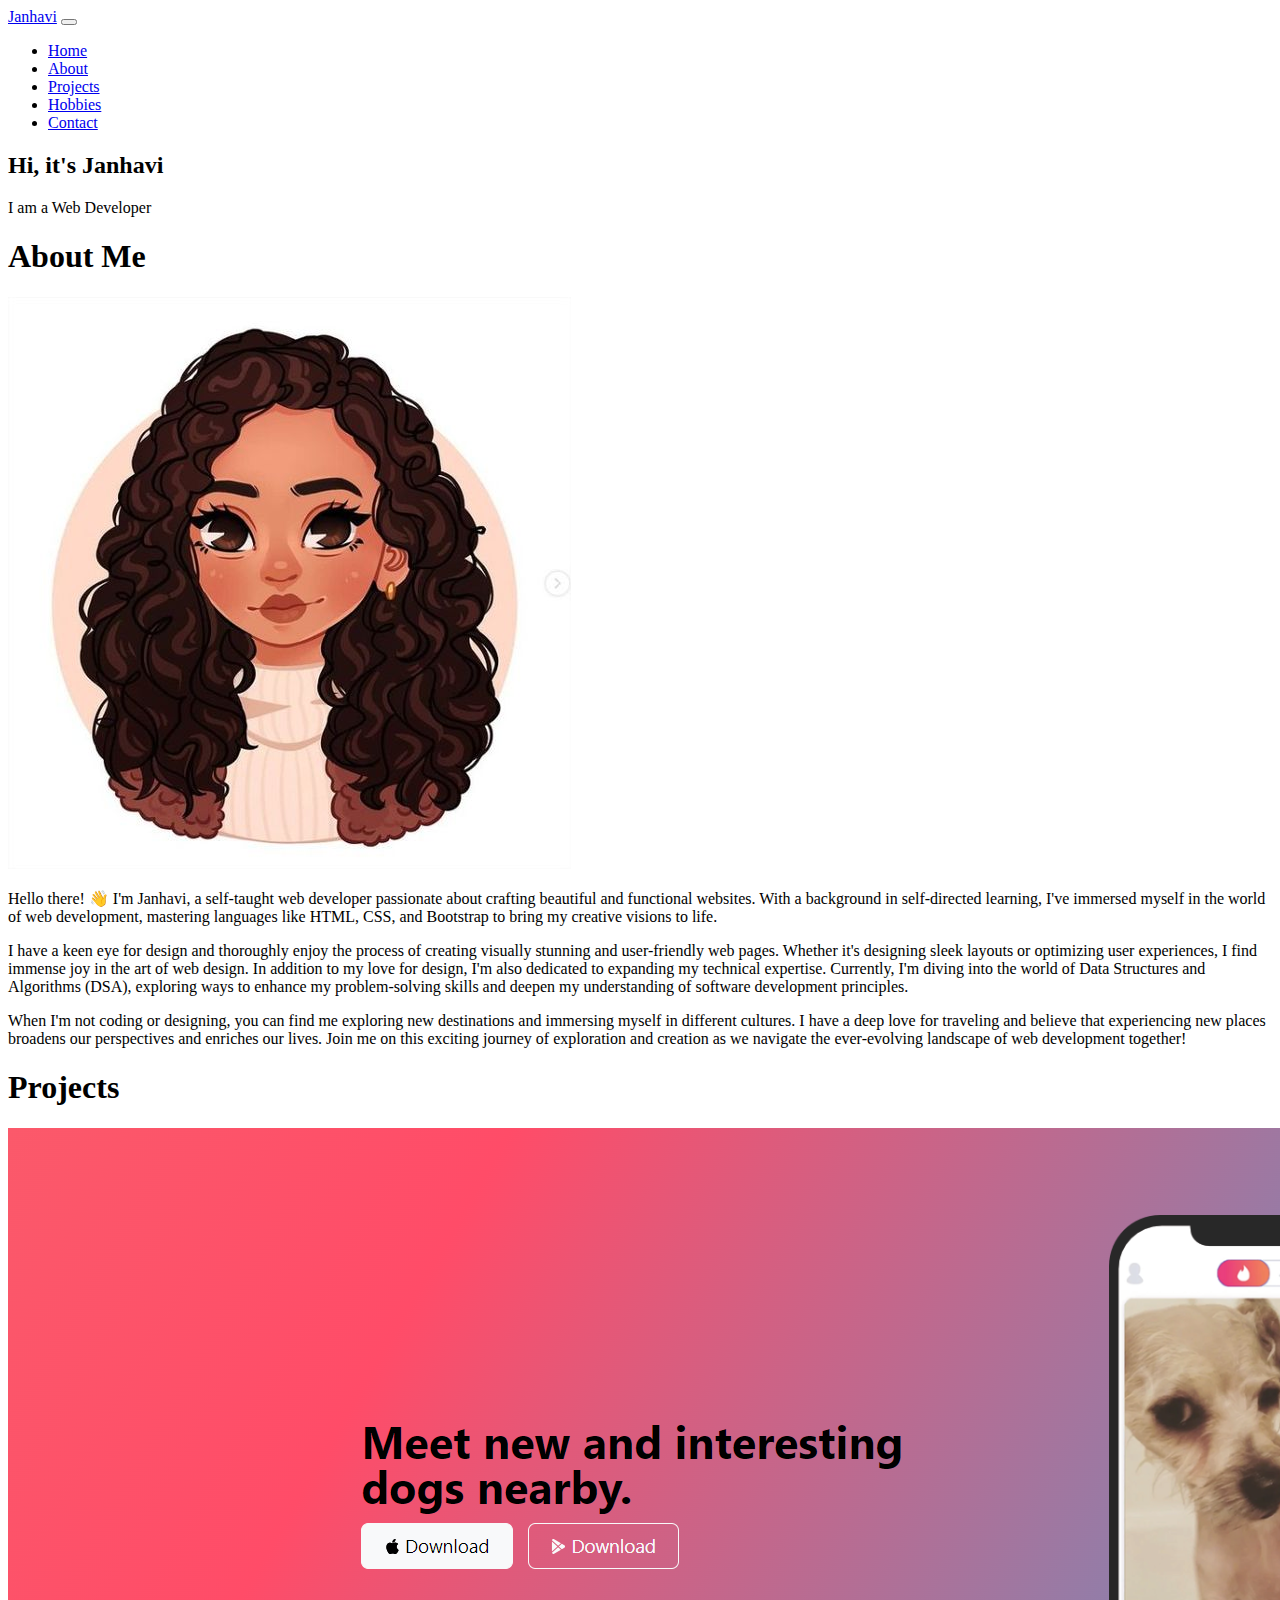
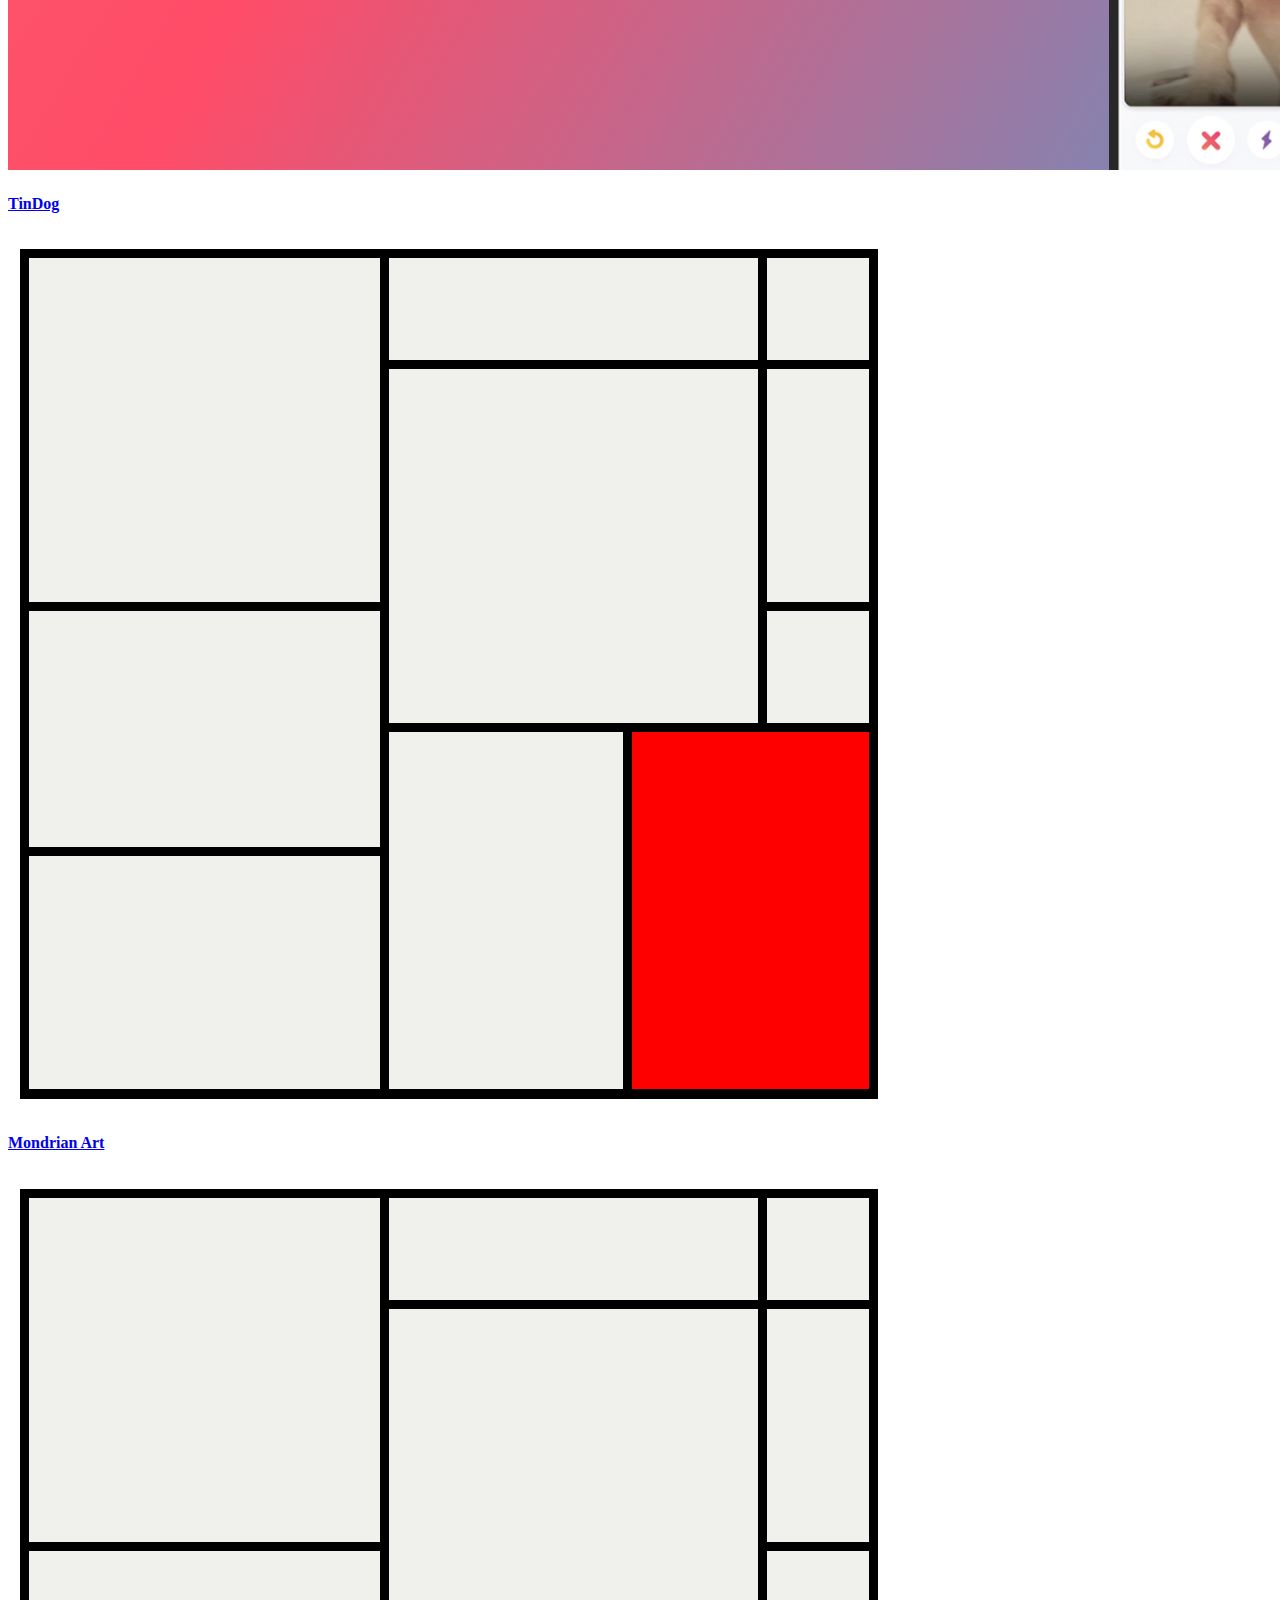
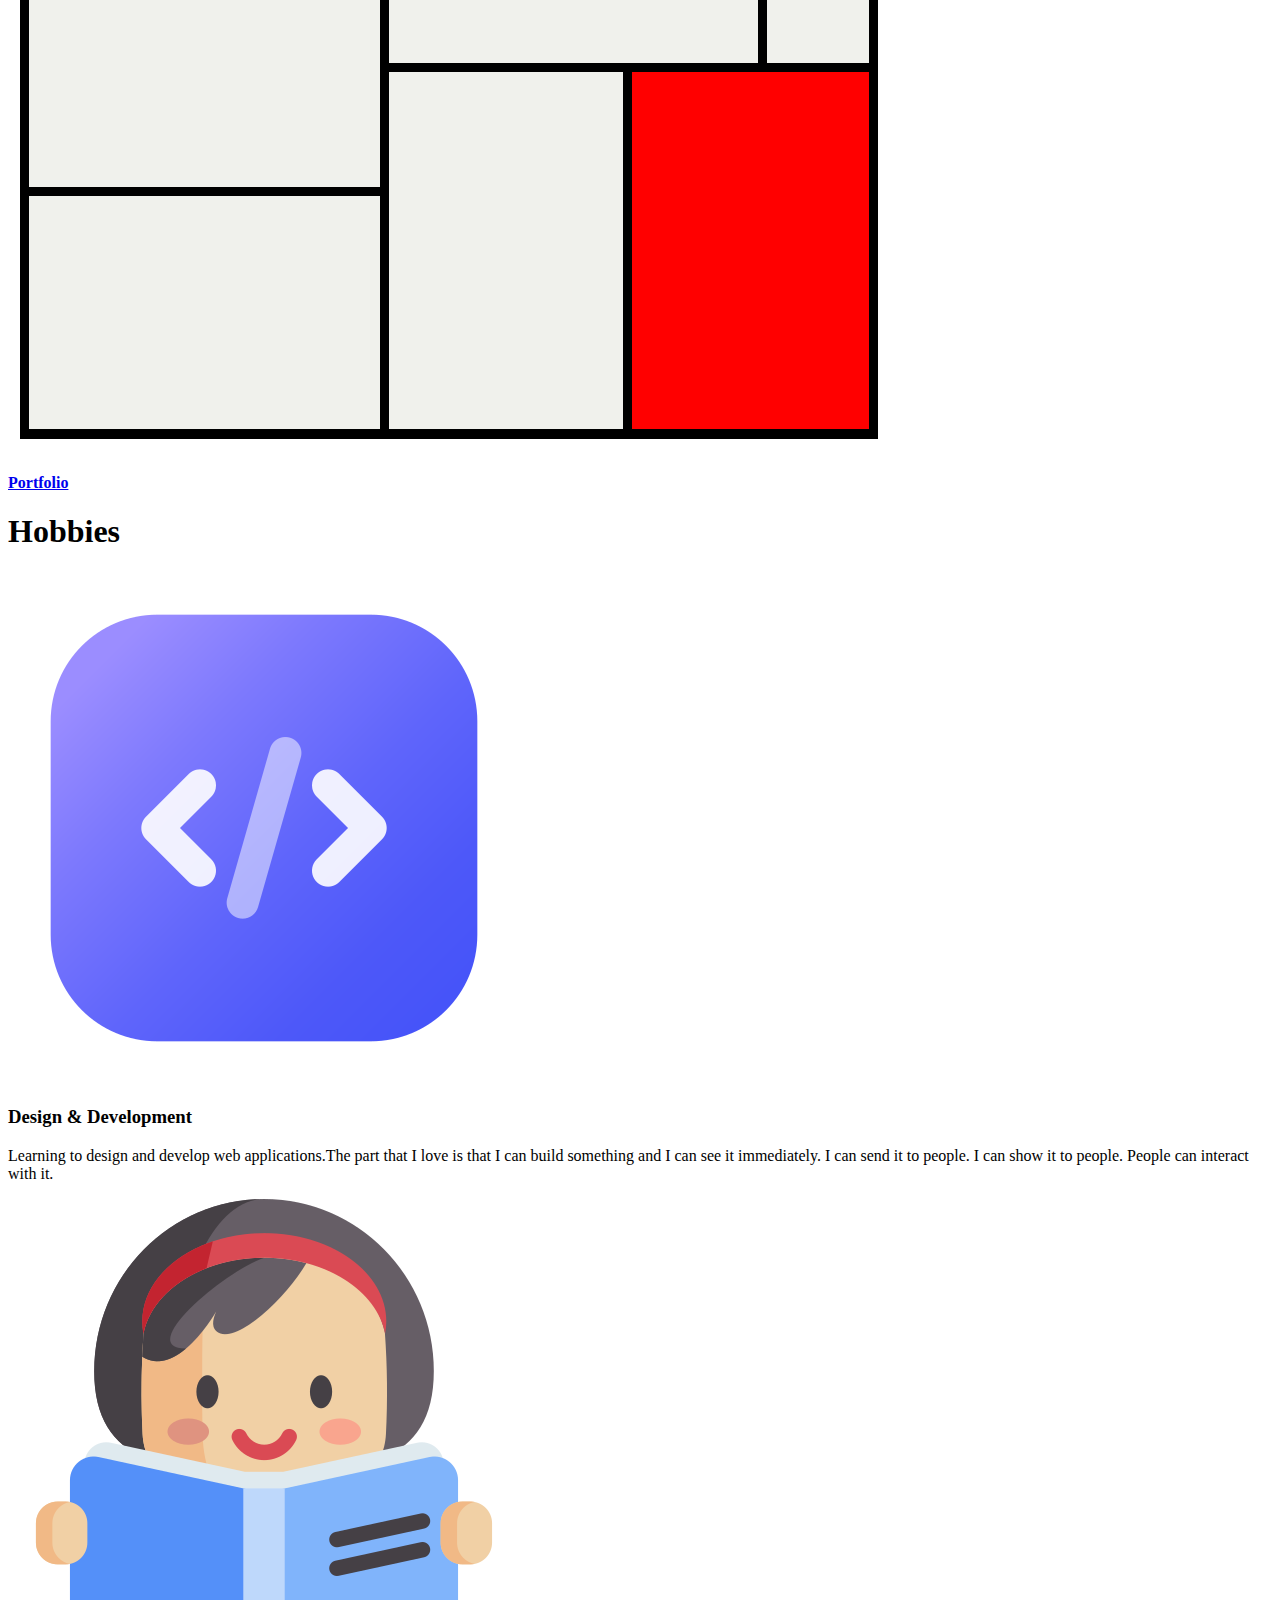
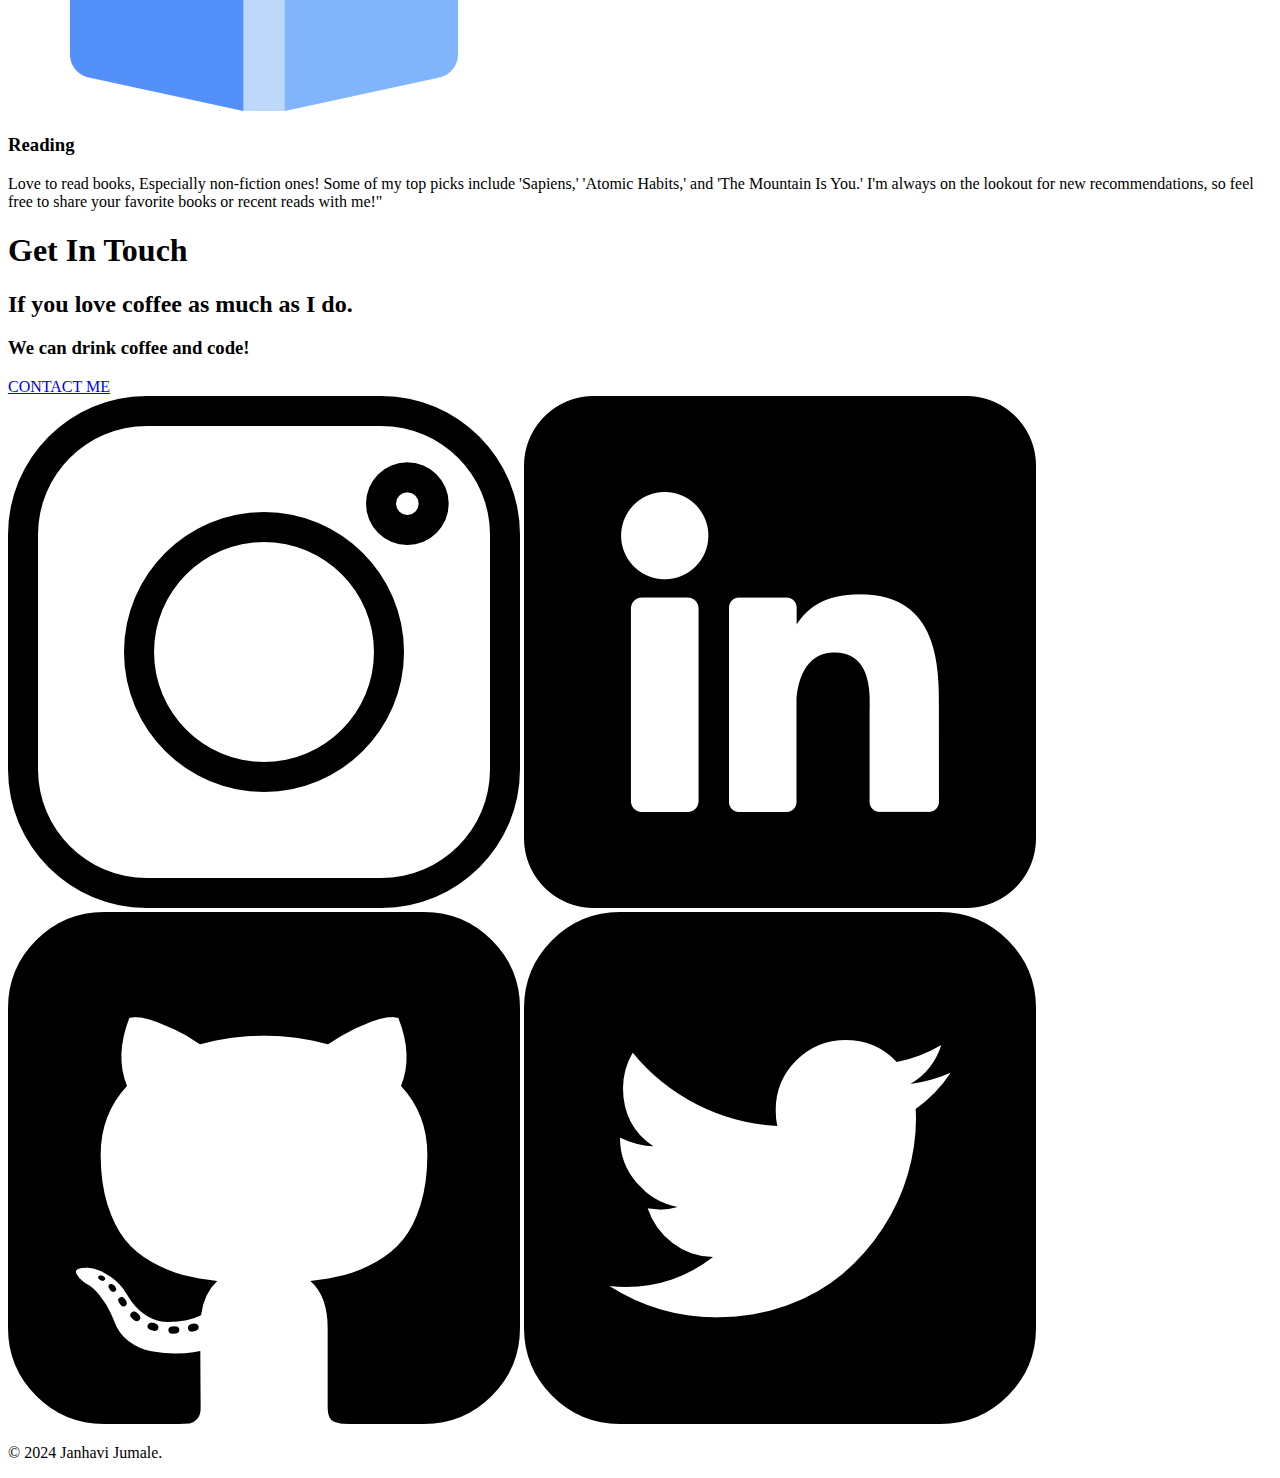
==== index.html @ 4dcbf732 "Html file" ====
<!DOCTYPE html>
<html lang="en">
<head>
    <meta charset="UTF-8">
    <meta name="viewport" content="width=device-width, initial-scale=1.0">
    <title>Portfolio</title>
    <link href="https://cdn.jsdelivr.net/npm/bootstrap@5.3.2/dist/css/bootstrap.min.css" rel="stylesheet" integrity="sha384-T3c6CoIi6uLrA9TneNEoa7RxnatzjcDSCmG1MXxSR1GAsXEV/Dwwykc2MPK8M2HN" crossorigin="anonymous">
    <link rel="stylesheet" href="styles.css">

    <link rel="preconnect" href="https://fonts.googleapis.com">
<link rel="preconnect" href="https://fonts.gstatic.com" crossorigin>
<link href="https://fonts.googleapis.com/css2?family=Merriweather+Sans&family=Montserrat:ital,wght@0,300;1,200&family=Sacramento&display=swap" rel="stylesheet">
</head>
<body>
    <!--NavBar-->
  
    <section id="nav-bar">
       <nav class="navbar navbar-expand-lg fixed-top navbarScroll">
        <div class="container">
            <a class="navbar-brand" href="#">Janhavi</a>
            <button class="navbar-toggler" type="button" data-bs-toggle="collapse" data-bs-target="#navbarSupportedContent" aria-controls="navbarSupportedContent" aria-expanded="false" aria-label="Toggle navigation">
                <span class="navbar-toggler-icon"></span>
            </button>
            <div class="collapse navbar-collapse" id="navbarSupportedContent">
                <ul class="navbar-nav ms-auto">
                    <li class="nav-item active">
                        <a class="nav-link" href="#home">Home</a>
                    </li>
                    <li class="nav-item">
                        <a class="nav-link" href="#about">About</a>
                    </li>
                    <li class="nav-item">
                        <a class="nav-link" href="#projects">Projects</a>
                    </li>
                    <li class="nav-item">
                        <a class="nav-link" href="#hobbies">Hobbies</a>
                    </li>
                    <li class="nav-item">
                        <a class="nav-link" href="#contact">Contact</a>
                    </li>
                </ul>
                
            </div>
        </div>
    </nav>
    </section> 
    <!--Header-->

    <section class="bgimage" id="home">
        <div class="container-fluid">
            <div class="row">
            <div class="col-lg-12 col-md-12 col-sm-12 col-xs-12 hero-text">
                <h2 class="hero_title">Hi, it's Janhavi</h2>
                <p class="hero_desc">I am a Web Developer</p>
            </div>
            </div>
        </div>
    </section>
     <!--About Me-->
 
    <section id="about">
        <div class="container mt-4 pt-4">
            <h1 class="text-center heading" >About Me</h1>
            <div class="row mt-4">
                <div class="col-lg-4 ">
                    <div class="image-container">
                    <img src="images/avatar.jpg" class= "imageAboutPage" alt="">
                </div>
            </div>
                <div class="col-lg-8">
                    <p> Hello there! 👋 I'm Janhavi, a self-taught web developer passionate
                         about crafting beautiful and functional websites. 
                         With a background in self-directed learning, I've immersed myself in the world of web development,
                          mastering languages like HTML, CSS, and Bootstrap to bring my creative visions to life.
                        
                    </p>
                    <div class="row mt-3">
                        <p> I have a keen eye for design and thoroughly enjoy the process of creating visually stunning and user-friendly web pages. Whether it's designing sleek layouts or optimizing user experiences, I find immense joy in the art of web design.

                            In addition to my love for design, I'm also dedicated to expanding my technical expertise. Currently, I'm diving into the world of Data Structures and Algorithms (DSA), exploring ways to enhance my problem-solving skills and deepen my understanding of software development principles. 
                            <p>
                                When I'm not coding or designing, you can find me exploring new destinations and immersing myself in different cultures. I have a deep love for traveling and believe that experiencing new places broadens our perspectives and enriches our lives.

                            Join me on this exciting journey of exploration and creation as we navigate the ever-evolving landscape of web development together!
                            </p>
                </div>
            </div>
        </div>
    </div>
    </section>
      <!--My Project-->
    <section id="projects">
                    <div class="container">
                <h1 class="text-center heading">Projects</h1>
                <div class="row">
                    <div class="col-lg-4 mt-4">
                        <a href="tindog/index.html">
                        <div class="card servicesText">
                            <img src="images/tindog.png" alt="project-1" class="pro-img">
                            <div class="card-body">
                                <i class="fas servicesIcon fa-clock"></i>
                                <h4 class="card-title mt-3">TinDog</h4>
                                <p class="card-text mt-3"> </p>
                            </div>
                        </div>  
                    </a>
                    </div>
                    <div class="col-lg-4 mt-4">
                        <a href="Mondrian/index.html">
                        <div class="card servicesText">
                            <img src="images/Mondrian.png" alt="project-2" class="pro-img">
                            <div class="card-body">
                                <i class='fas servicesIcon fa-layer-group'></i>
                                <h4 class="card-title mt-3">Mondrian Art</h4>
                                <p class="card-text mt-3"> </p>
                            </div>
                        </div>  
                        </a>
                    </div>
    
                    <div class="col-lg-4 mt-4">
                        <a href="index.html">
                        <div class="card servicesText">
                            <img src="images/Mondrian.png" alt="project-2" class="pro-img">
                            <div class="card-body">
                                <i class='far servicesIcon fa-check-circle'></i>
                                <h4 class="card-title mt-3">Portfolio</h4>
                                <p class="card-text mt-3"></p>
                            </div>
                        </div> 
                        </a> 
                    </div>
                </div>
    
                
                </div>
            </div>
        </section>
 
     <!--Hobbies-->
     <section id="hobbies">
        <div class="container">
            <h1 class="text-center heading">Hobbies</h1>
            <div class="skill-row">
                <img class="codeimg" src="images/code.png" alt="picture">
                <h3>Design & Development</h3>
                <p > Learning to design and develop web applications.The part that I love is that I can build something and I can see it immediately. I can send it to people. I can show it to people. People can interact with it.
                
                </p>
              </div>

              <div class="skill-row">
                <img class="photoimg" src="images/read.png" alt="picture">
                <h3>Reading</h3>
                <p > Love to read books, Especially non-fiction ones! Some of my top picks include 'Sapiens,' 'Atomic Habits,' and 'The Mountain Is You.' 
                    I'm always on the lookout for new recommendations, so feel free to share your favorite books or recent reads with me!"
                </p>
              </div>
        </div>

     </section>
      <!--Contact Me-->
    <section id="contact">
        <div class="contact-me">
            <h1 class="text-center heading">Get In Touch</h1>
            <h2>If you love coffee as much as I do.</h2>
            <h3>We can drink coffee and code!</h3>
            <a class="btn" href="mailto:jumalejanhavi@gmail.com">CONTACT ME</a>
          </div>
        </div>
    </section>
     <!--Footer-->
     <section id="footer">
        <div class="bottom-container">
            <a class="footer-link" href="https://www.instagram.com/janhavij__/"> <img src="images/instagram.png" alt="" class="footer-icons"></a>
            <a class="footer-link" href="https://www.linkedin.com/in/janhavi-jumale-522658176/"> <img src="images/linkedin.png" alt="" class="footer-icons"></a>
            <a class="footer-link" href="https://github.com/janhavi04"> <img src="images/github-sign.png" alt="" class="footer-icons"></a>
            <a class="footer-link" href="https://twitter.com/desiarmyyy"> <img src="images/twitter-sign.png" alt="" class="footer-icons"></a>
            <p class="copy">© 2024 Janhavi Jumale.</p>
          </div>
     </section>

     <script>
        const header = document.querySelector('.navbar');

window.onscroll = function() {
    var top = window.scrollY;
    if(top >=100) {
        header.classList.add('navbarDark');
    }
    else {
        header.classList.remove('navbarDark');
    }
}
     </script>
     <script src="https://cdn.jsdelivr.net/npm/bootstrap@5.3.2/dist/js/bootstrap.bundle.min.js" integrity="sha384-C6RzsynM9kWDrMNeT87bh95OGNyZPhcTNXj1NW7RuBCsyN/o0jlpcV8Qyq46cDfL" crossorigin="anonymous"></script>
</body>
</html>
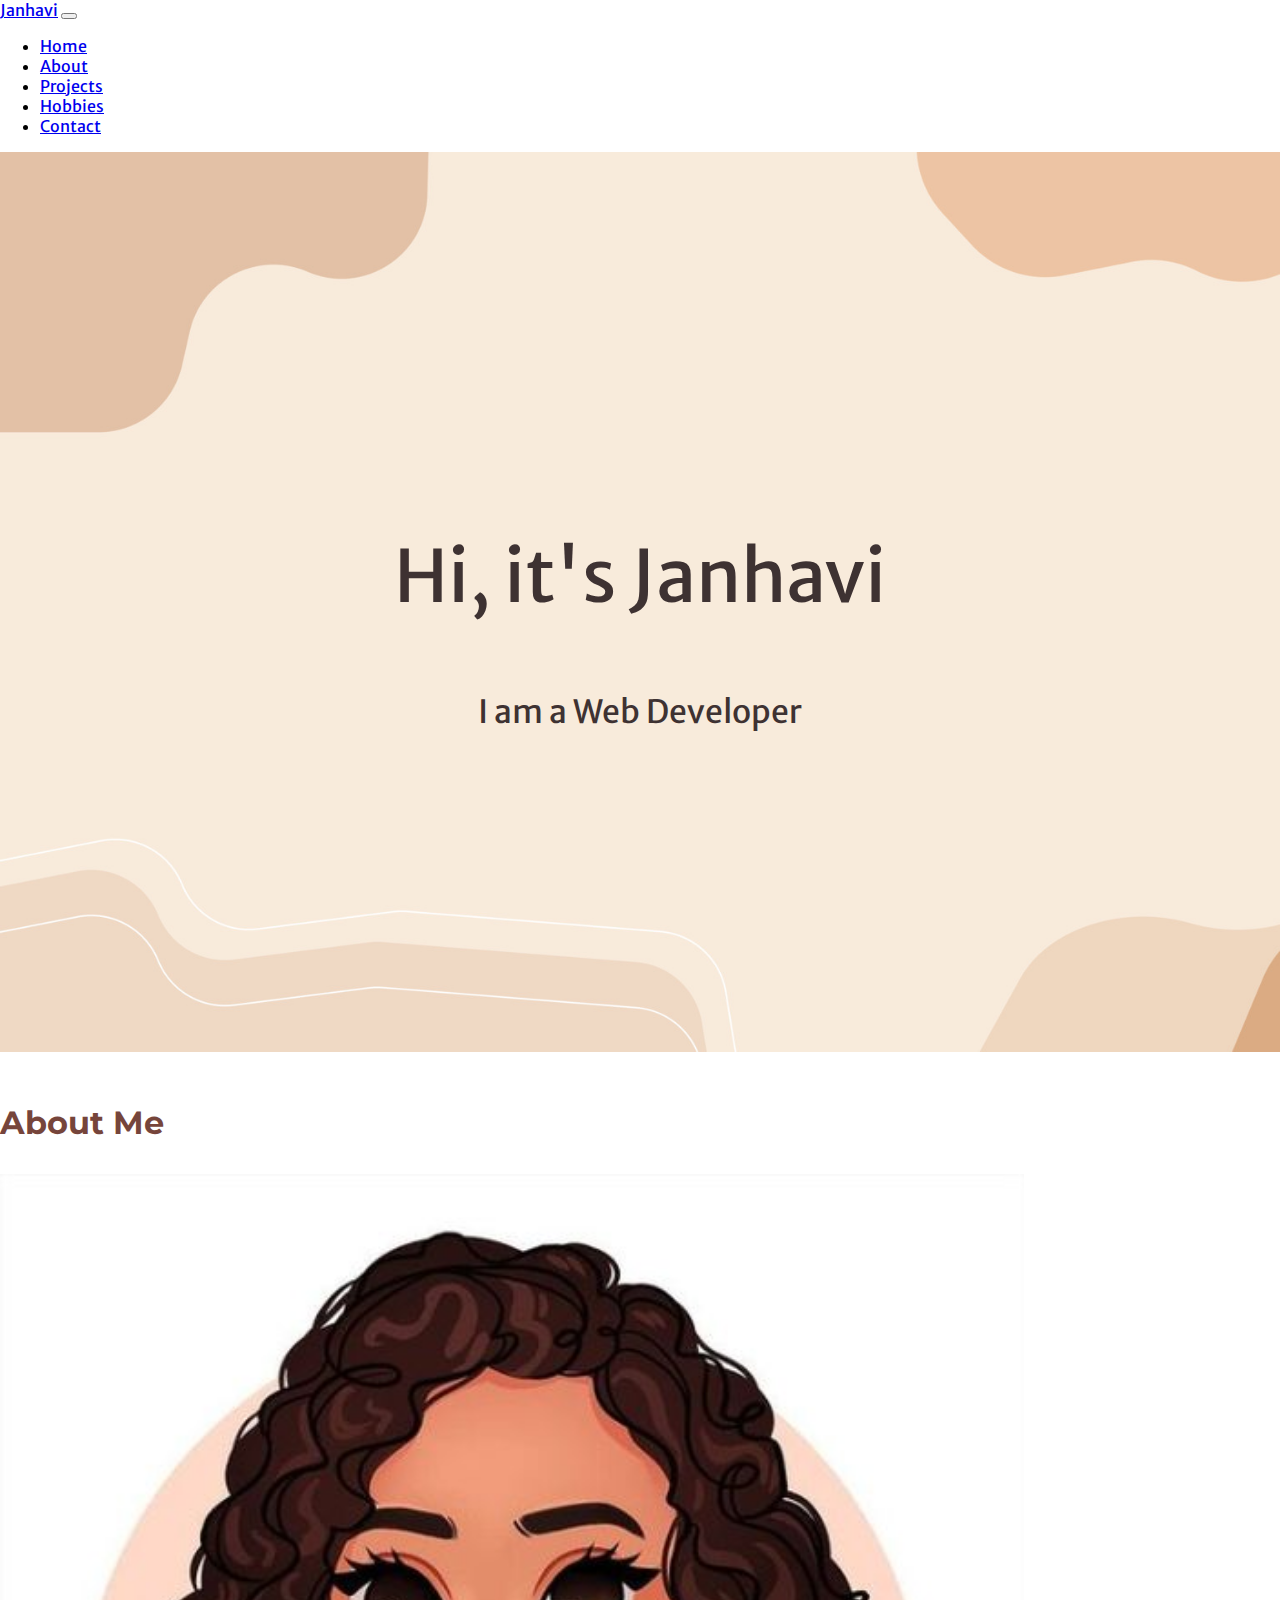
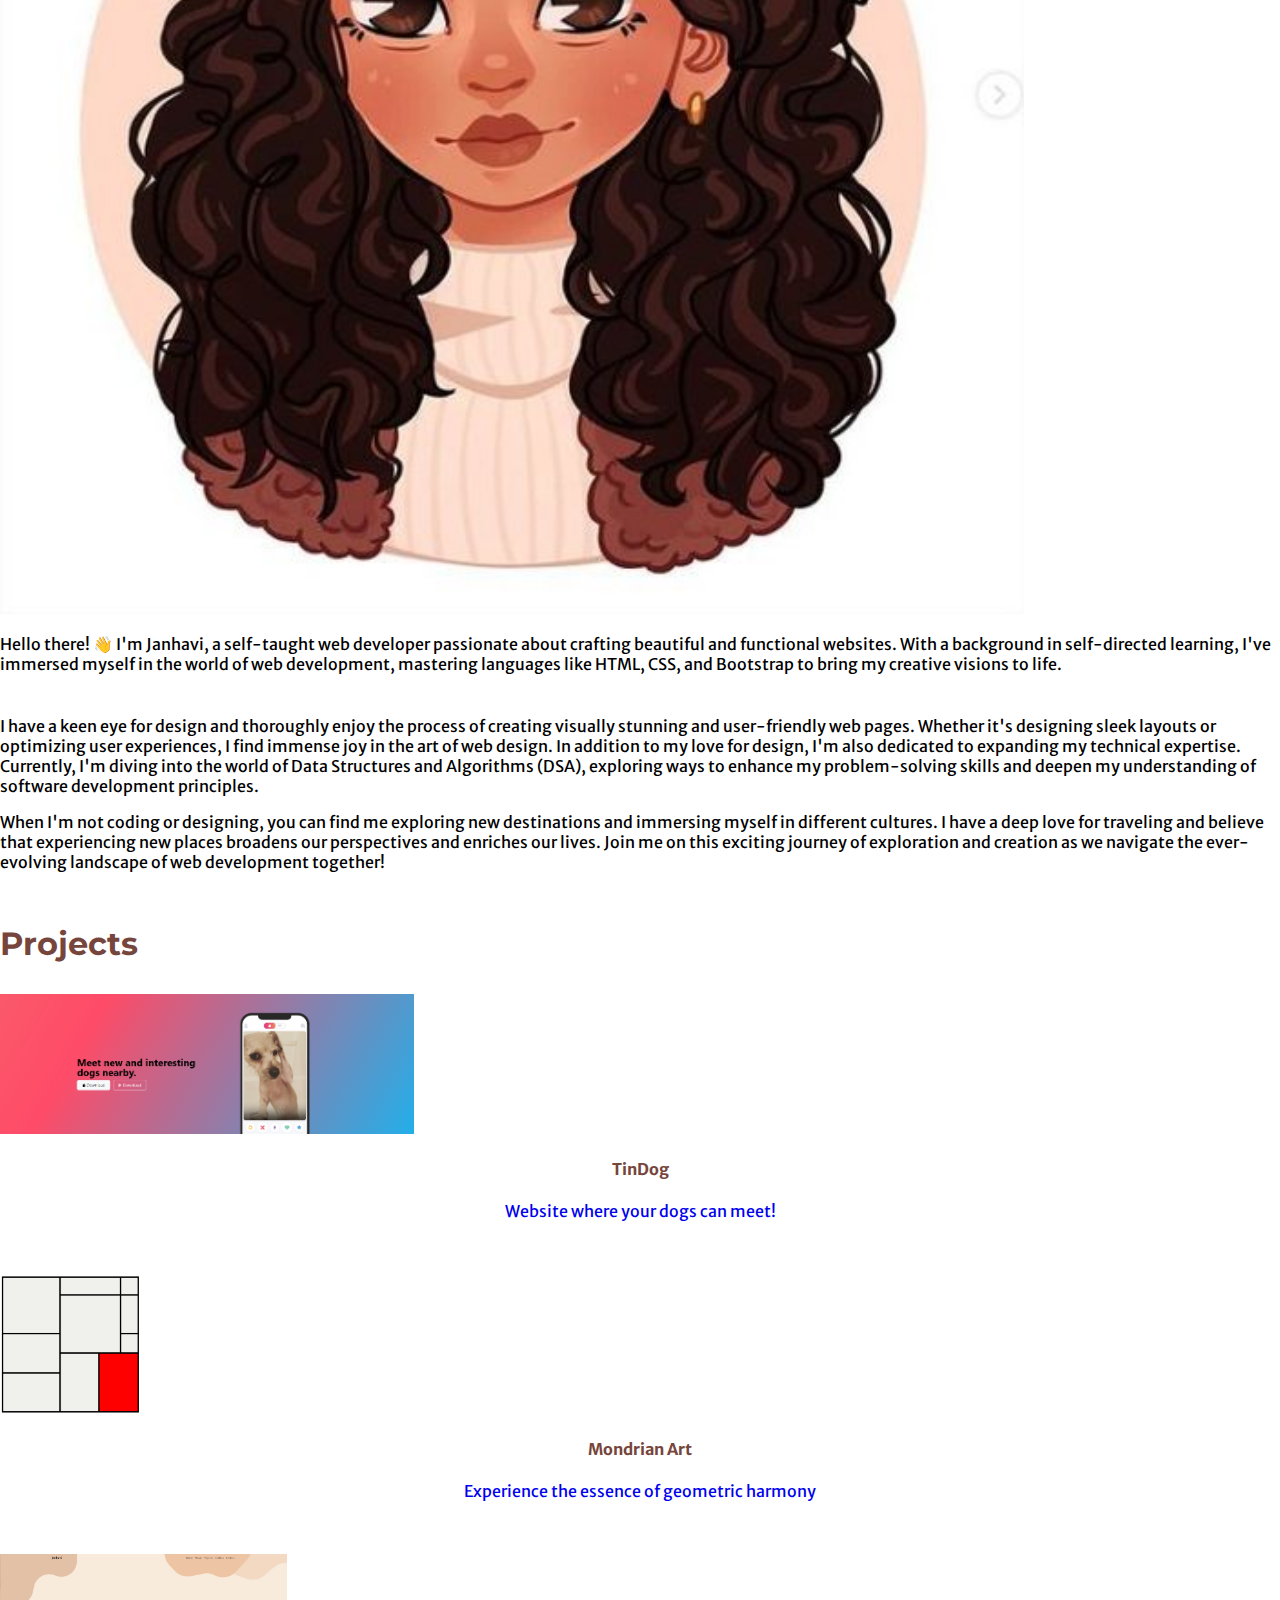
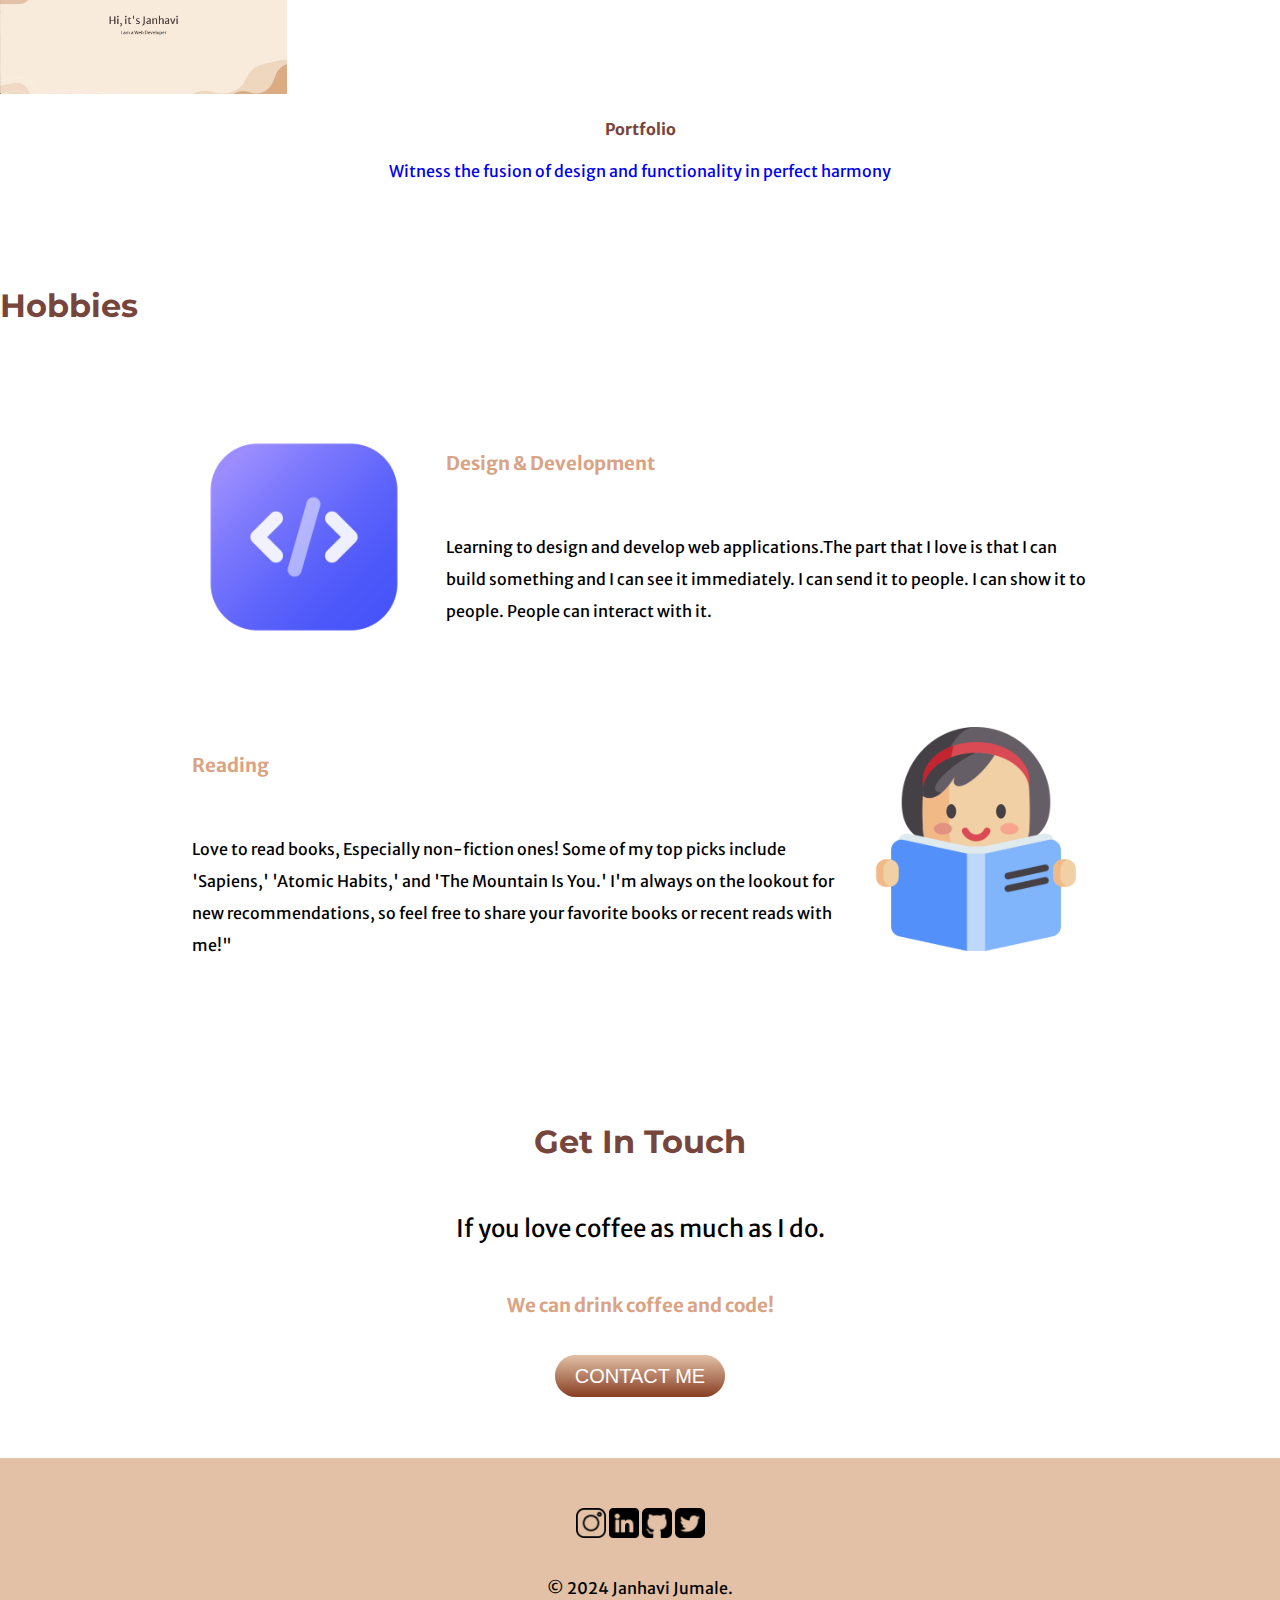
==== commit ae99e060: "Changes done to the files" ====
--- a/index.html
+++ b/index.html
@@ -94,45 +94,43 @@
                 <h1 class="text-center heading">Projects</h1>
                 <div class="row">
                     <div class="col-lg-4 mt-4">
-                        <a href="tindog/index.html">
+                        <a style="text-decoration: none;" href="tindog/index.html">
                         <div class="card servicesText">
                             <img src="images/tindog.png" alt="project-1" class="pro-img">
                             <div class="card-body">
                                 <i class="fas servicesIcon fa-clock"></i>
                                 <h4 class="card-title mt-3">TinDog</h4>
-                                <p class="card-text mt-3"> </p>
+                                <p class="card-text mt-2"> Website where your dogs can meet!</p>
                             </div>
                         </div>  
                     </a>
                     </div>
                     <div class="col-lg-4 mt-4">
-                        <a href="Mondrian/index.html">
+                        <a style="text-decoration: none;" href="Mondrian/index.html">
                         <div class="card servicesText">
                             <img src="images/Mondrian.png" alt="project-2" class="pro-img">
                             <div class="card-body">
                                 <i class='fas servicesIcon fa-layer-group'></i>
                                 <h4 class="card-title mt-3">Mondrian Art</h4>
-                                <p class="card-text mt-3"> </p>
+                                <p class="card-text mt-2">Experience the essence of geometric harmony</p>
                             </div>
                         </div>  
                         </a>
                     </div>
     
                     <div class="col-lg-4 mt-4">
-                        <a href="index.html">
+                        <a style="text-decoration: none;" href="index.html">
                         <div class="card servicesText">
-                            <img src="images/Mondrian.png" alt="project-2" class="pro-img">
+                            <img src="images/portfolio.png" alt="portfolio" class="pro-img">
                             <div class="card-body">
                                 <i class='far servicesIcon fa-check-circle'></i>
                                 <h4 class="card-title mt-3">Portfolio</h4>
-                                <p class="card-text mt-3"></p>
+                                <p class="card-text mt-2">Witness the fusion of design and functionality in perfect harmony</p>
                             </div>
                         </div> 
                         </a> 
                     </div>
                 </div>
-    
-                
                 </div>
             </div>
         </section>
--- a/styles.css
+++ b/styles.css
@@ -0,0 +1,166 @@
+.navbarScroll.navbarDark {
+  background-color: #e3c1a6;
+}
+.heading {
+    font-family: "Montserrat", sans-serif;
+    font-weight: bold;
+    color: #76453B;
+  }
+  
+  body {
+    font-family: "Merriweather Sans", sans-serif;
+    margin: 0;
+  }
+  
+.bgimage {
+  height: 100vh;
+  background: url("images/background-header.jpg");
+  background-size: cover;
+  position: relative;
+}
+/* text css above hero image*/
+.hero_title {
+  font-size: 4.5rem;
+}
+.hero_desc {
+  font-size: 2rem;
+}
+.hero-text {
+  text-align: center;
+  position: absolute;
+  top: 50%;
+  left: 50%;
+  transform: translate(-50%, -50%);
+  color: #3e3232;
+}
+
+.imageAboutPage {
+  width: 80%;
+  height: 80%;
+}
+
+/* project section css */
+.servicesText.card {
+  height: 280px;
+  cursor: pointer;
+}
+.servicesIcon {
+  font-size: 36px;
+  text-align: center;
+  width: 100%;
+}
+.card-title {
+  text-align: center;
+  color: #76453B;
+  font-weight: bolder;
+}
+.card:hover .servicesIcon {
+  color: #008000;
+}
+.servicesText:hover {
+  border: 1px solid #008000;
+}
+
+.pro-img {
+  max-width: 100%;
+  height: 50%;
+}
+
+.card-link {
+  text-decoration: none !important;
+}
+
+.row {
+  padding-top: 10px;
+}
+.card-text{
+    text-align: center;
+    font-family: "Merriweather Sans", sans-serif;
+}
+
+/* Hobbies */
+.skill-row {
+  width: 70%;
+  margin: 100px auto 100px auto;
+  text-align: left;
+  text-align: left;
+  line-height: 2;
+}
+.codeimg {
+  width: 25%;
+  margin: 100px top 100px auto;
+  float: left;
+  padding-right: 30px;
+}
+.photoimg {
+  width: 25%;
+  float: right;
+  padding-left: 30px;
+}
+
+/* Contact me */
+.contact-me {
+  width: 50%;
+  margin: 40px auto 60px;
+  text-align: center;
+  padding: 10px;
+}
+
+h1 {
+  padding-top: 30px;
+}
+h2 {
+  font-weight: normal;
+  padding-top: 30px;
+  padding-bottom: 10px;
+}
+
+h3 {
+    color: #D9A384;
+  padding-top: 20px;
+  padding-bottom: 30px;
+}
+.btn {
+  background: #e3c1a6;
+  background-image: -webkit-linear-gradient(top, #e3c1a6, #873e23);
+  background-image: -moz-linear-gradient(top, #e3c1a6, #873e23);
+  background-image: -ms-linear-gradient(top, #e3c1a6, #873e23);
+  background-image: -o-linear-gradient(top, #e3c1a6, #873e23);
+  background-image: linear-gradient(to bottom, #e3c1a6, #873e23);
+  -webkit-border-radius: 28;
+  -moz-border-radius: 28;
+  border-radius: 28px;
+  font-family: Arial;
+  color: #ffffff;
+  font-size: 20px;
+  padding: 10px 20px 10px 20px;
+  text-decoration: none;
+}
+
+.btn:hover {
+  background: #eab676;
+  background-image: -webkit-linear-gradient(top, #eab676, #e28743);
+  background-image: -moz-linear-gradient(top, #eab676, #e28743);
+  background-image: -ms-linear-gradient(top, #eab676, #e28743);
+  background-image: -o-linear-gradient(top, #eab676, #e28743);
+  background-image: linear-gradient(to bottom, #eab676, #e28743);
+  text-decoration: none;
+}
+
+/*footer*/
+.footer-icons {
+  width: 30px;
+  height: 30px;
+}
+
+.bottom-container {
+  background-color: #e3c1a6;
+  padding-top: 50px;
+  padding-bottom: 30px;
+  text-align: center;
+}
+
+.copy {
+  padding-top: 20px;
+}
+
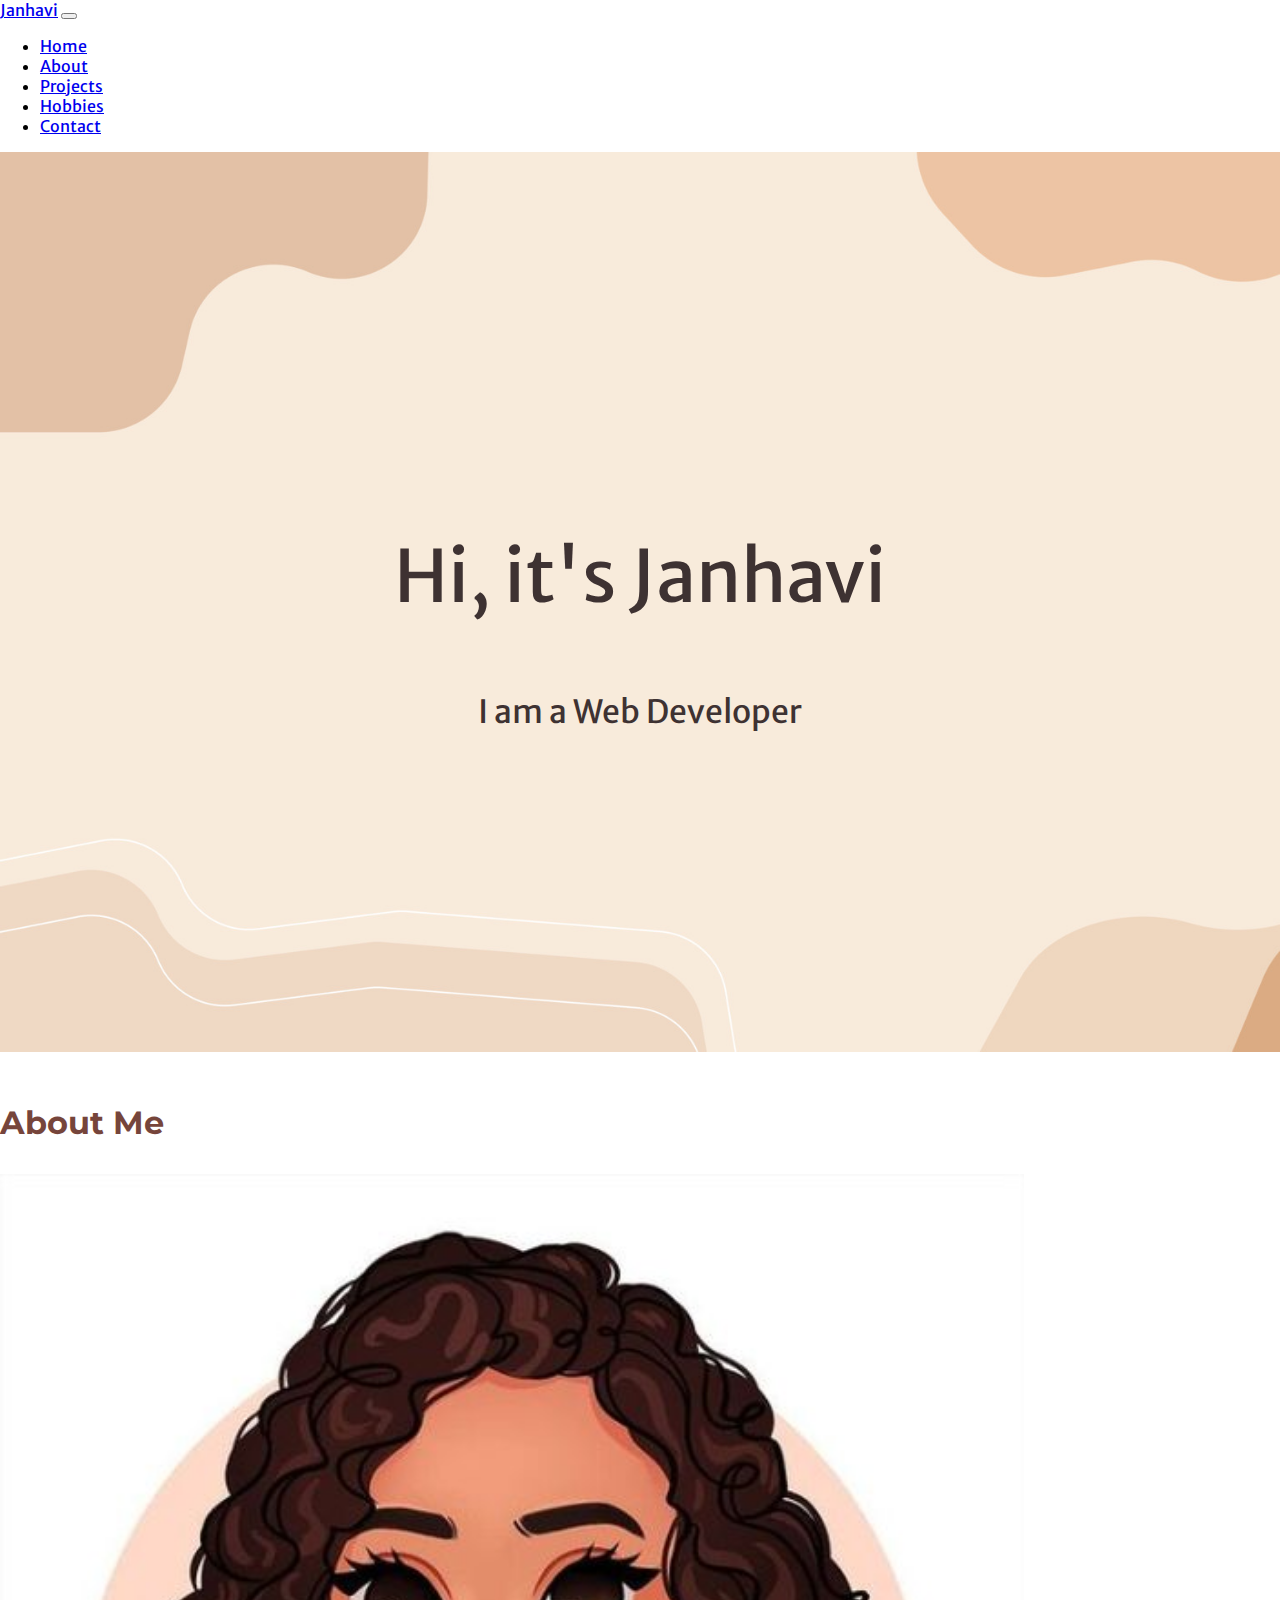
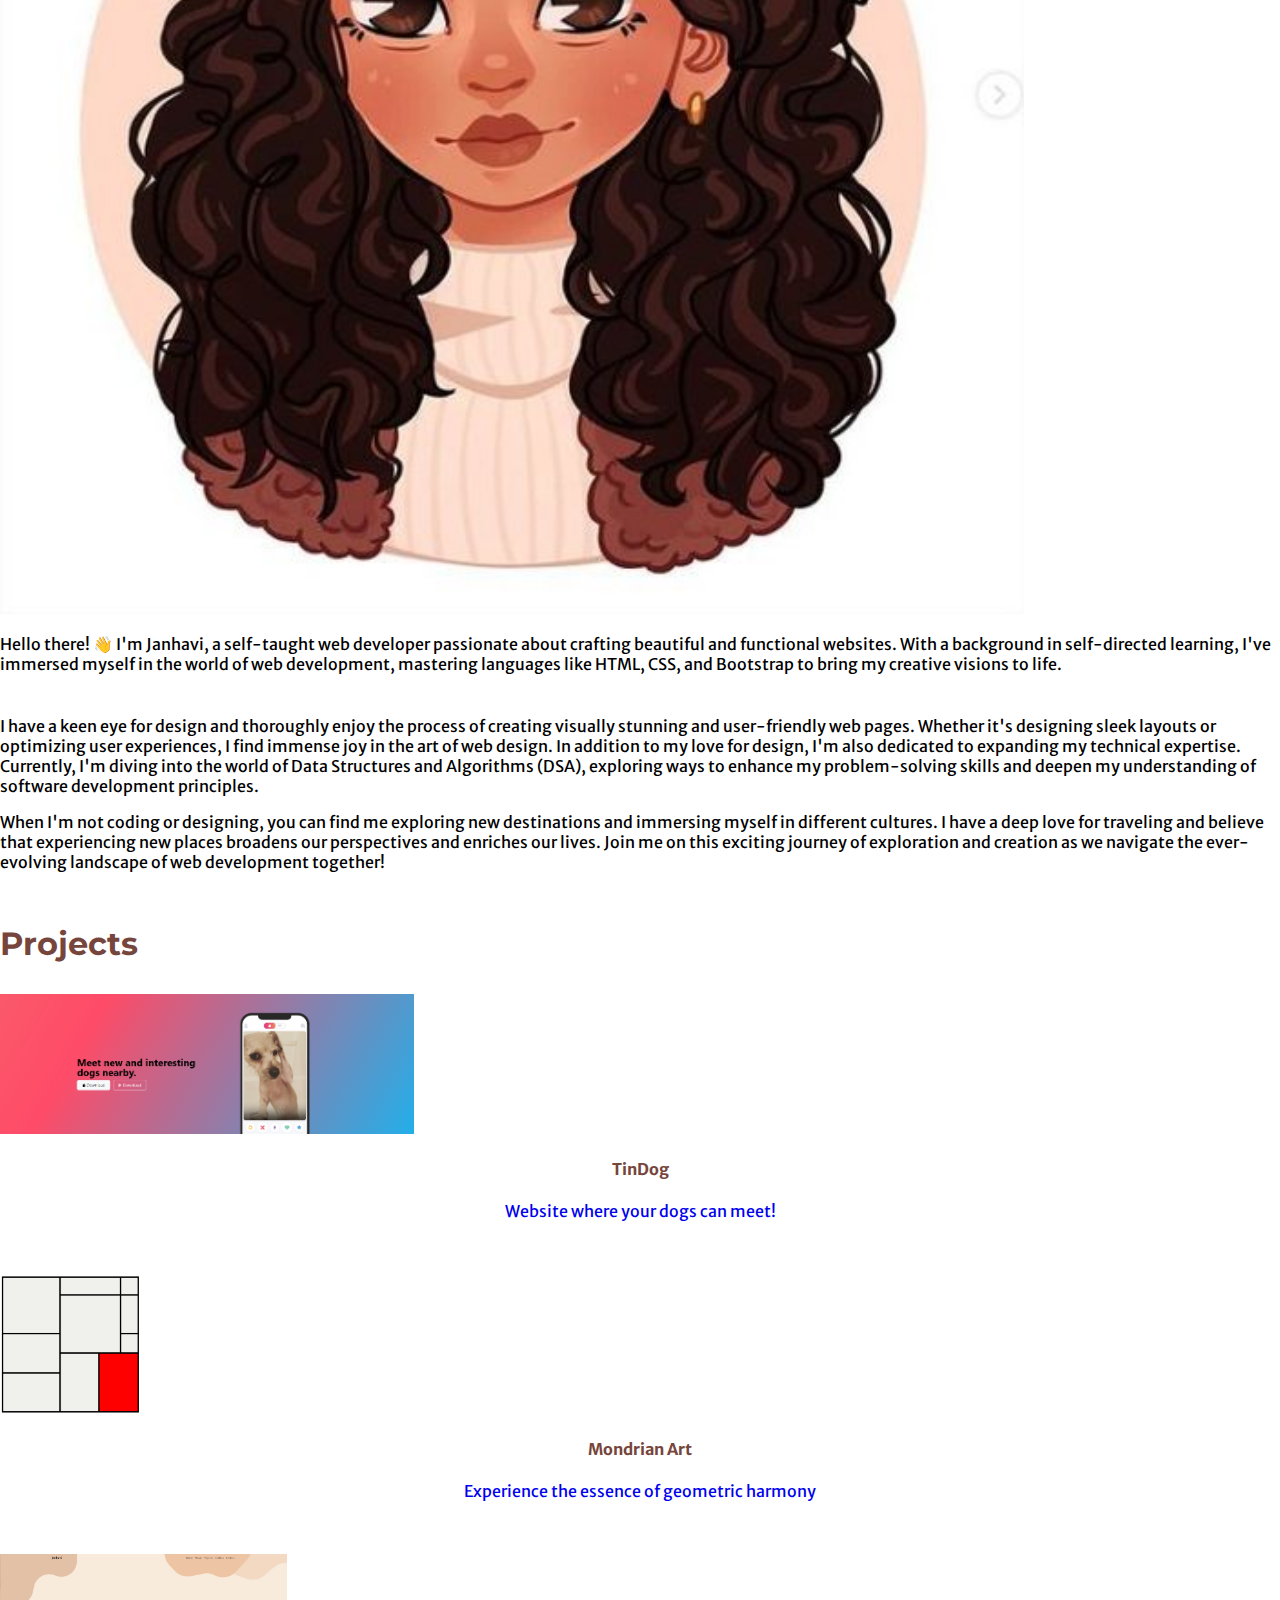
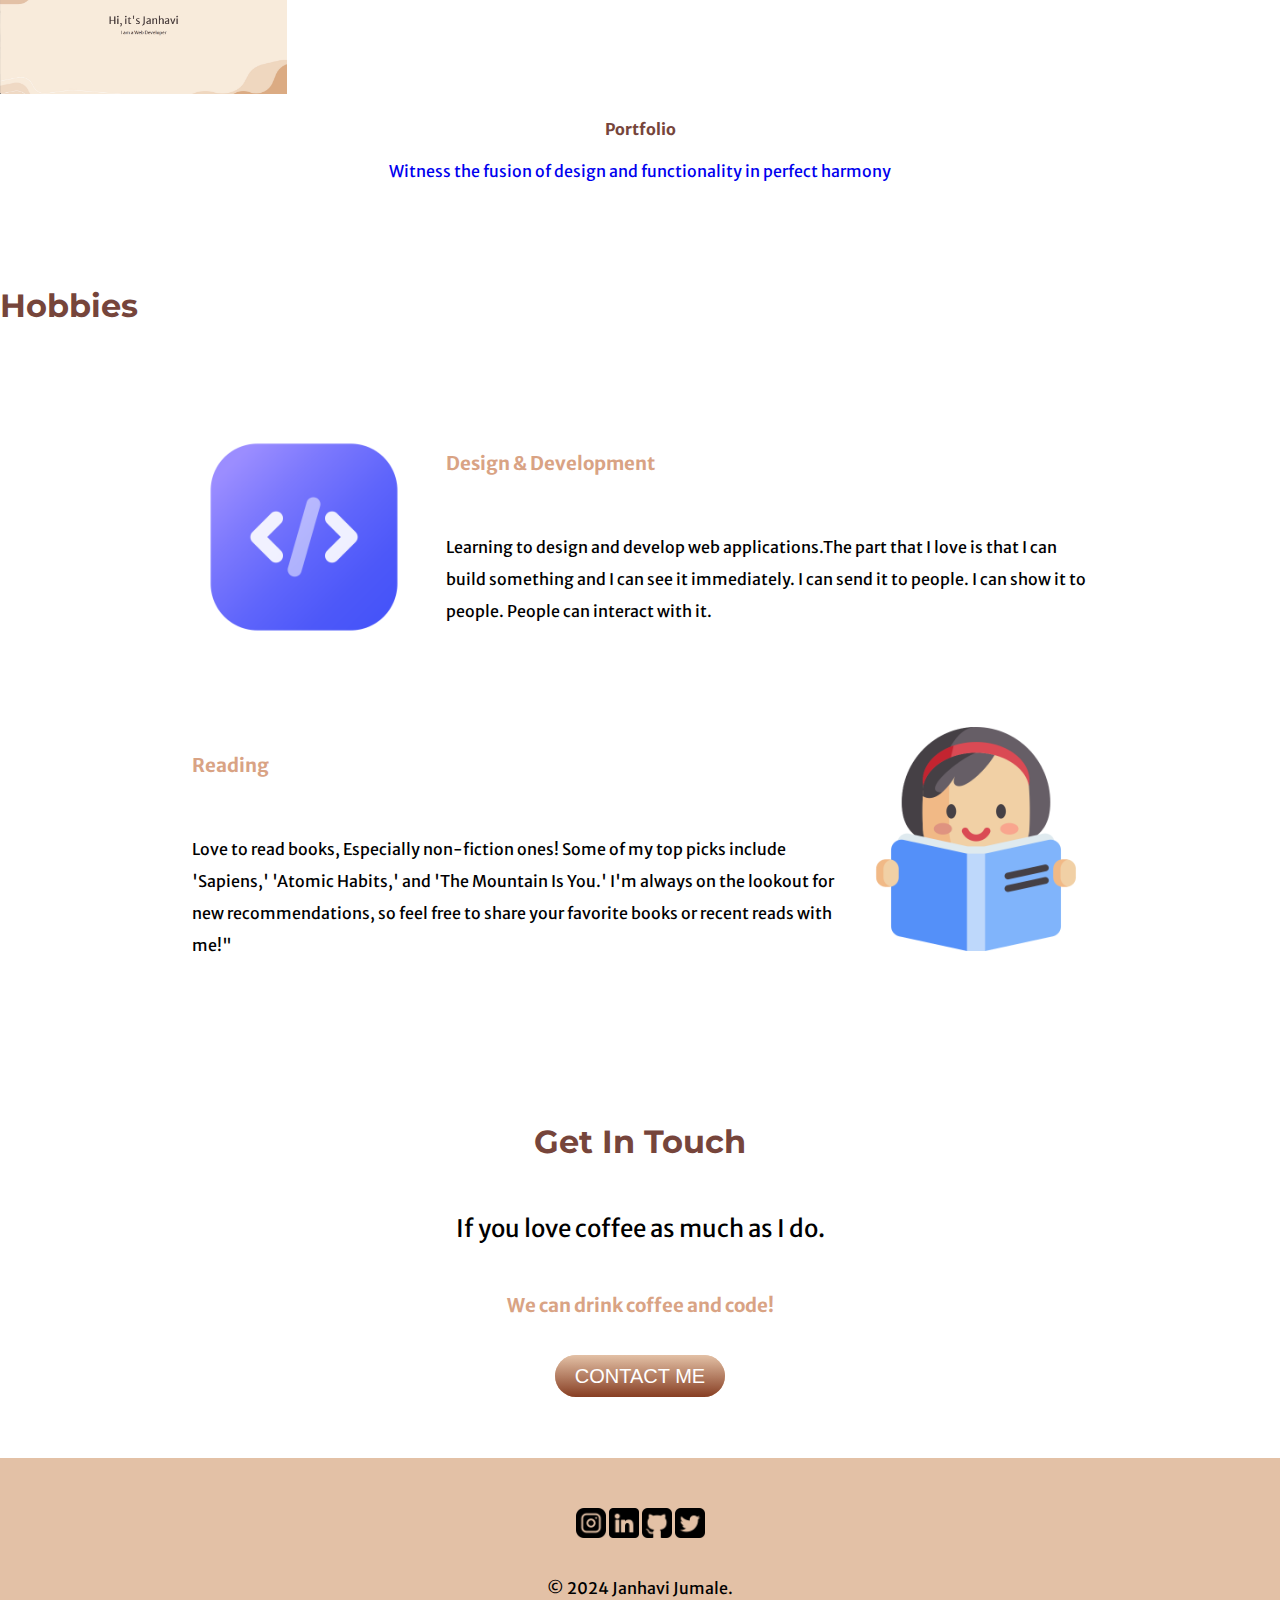
==== commit 3c484a7b: "Changes made to the file" ====
--- a/index.html
+++ b/index.html
@@ -6,14 +6,13 @@
     <title>Portfolio</title>
     <link href="https://cdn.jsdelivr.net/npm/bootstrap@5.3.2/dist/css/bootstrap.min.css" rel="stylesheet" integrity="sha384-T3c6CoIi6uLrA9TneNEoa7RxnatzjcDSCmG1MXxSR1GAsXEV/Dwwykc2MPK8M2HN" crossorigin="anonymous">
     <link rel="stylesheet" href="styles.css">
-
+    <link rel="icon" href="images/favicon.ico">
     <link rel="preconnect" href="https://fonts.googleapis.com">
 <link rel="preconnect" href="https://fonts.gstatic.com" crossorigin>
 <link href="https://fonts.googleapis.com/css2?family=Merriweather+Sans&family=Montserrat:ital,wght@0,300;1,200&family=Sacramento&display=swap" rel="stylesheet">
 </head>
 <body>
-    <!--NavBar-->
-  
+ <!--NavBar-->
     <section id="nav-bar">
        <nav class="navbar navbar-expand-lg fixed-top navbarScroll">
         <div class="container">
@@ -86,10 +85,10 @@
                 </div>
             </div>
         </div>
-    </div>
-    </section>
+        </div>
+     </section>
       <!--My Project-->
-    <section id="projects">
+        <section id="projects">
                     <div class="container">
                 <h1 class="text-center heading">Projects</h1>
                 <div class="row">
@@ -139,24 +138,27 @@
      <section id="hobbies">
         <div class="container">
             <h1 class="text-center heading">Hobbies</h1>
-            <div class="skill-row">
-                <img class="codeimg" src="images/code.png" alt="picture">
-                <h3>Design & Development</h3>
-                <p > Learning to design and develop web applications.The part that I love is that I can build something and I can see it immediately. I can send it to people. I can show it to people. People can interact with it.
-                
-                </p>
-              </div>
+            <div class="hobby">
+                <div class="skill-row">
+                    <img class="codeimg" src="images/code.png" alt="picture">
+                    <h3>Design & Development</h3>
+                    <div class="para"><p > Learning to design and develop web applications.The part that I love is that I can build something and I can see it immediately. I can send it to people. I can show it to people. People can interact with it.
 
-              <div class="skill-row">
-                <img class="photoimg" src="images/read.png" alt="picture">
-                <h3>Reading</h3>
-                <p > Love to read books, Especially non-fiction ones! Some of my top picks include 'Sapiens,' 'Atomic Habits,' and 'The Mountain Is You.' 
-                    I'm always on the lookout for new recommendations, so feel free to share your favorite books or recent reads with me!"
-                </p>
-              </div>
+                        </p>
+                    </div>
+                </div>
+                <div class="skill-row">
+                    <img class="photoimg" src="images/read.png" alt="picture">
+                    <h3>Reading</h3>
+                    <div class="para"></div><p > Love to read books, Especially non-fiction ones! Some of my top picks include 'Sapiens,' 'Atomic Habits,' and 'The Mountain Is You.' 
+                        I'm always on the lookout for new recommendations, so feel free to share your favorite books or recent reads with me!"
+                        </p>
+                    </div>
+                </div>
+            </div>
         </div>
 
-     </section>
+      </section>
       <!--Contact Me-->
     <section id="contact">
         <div class="contact-me">
--- a/styles.css
+++ b/styles.css
@@ -164,3 +164,35 @@
   padding-top: 20px;
 }
 
+
+@media (max-width: 412px) {
+  .imageAboutPage {
+    width: 100%;
+    height: 80%;
+}
+}
+
+@media (max-width: 768px) {
+  .imageAboutPage {
+    width: 100%;
+    height: 80%;
+
+  
+}
+
+.para{
+  width: 100%;
+  height: 100%;
+  float: left;
+  text-align: justify;
+}
+
+.photoimg{
+ 
+  margin: 100px top 100px auto;
+  float: left;
+  padding-right: 30px;
+  padding-left: 0;
+
+}
+}